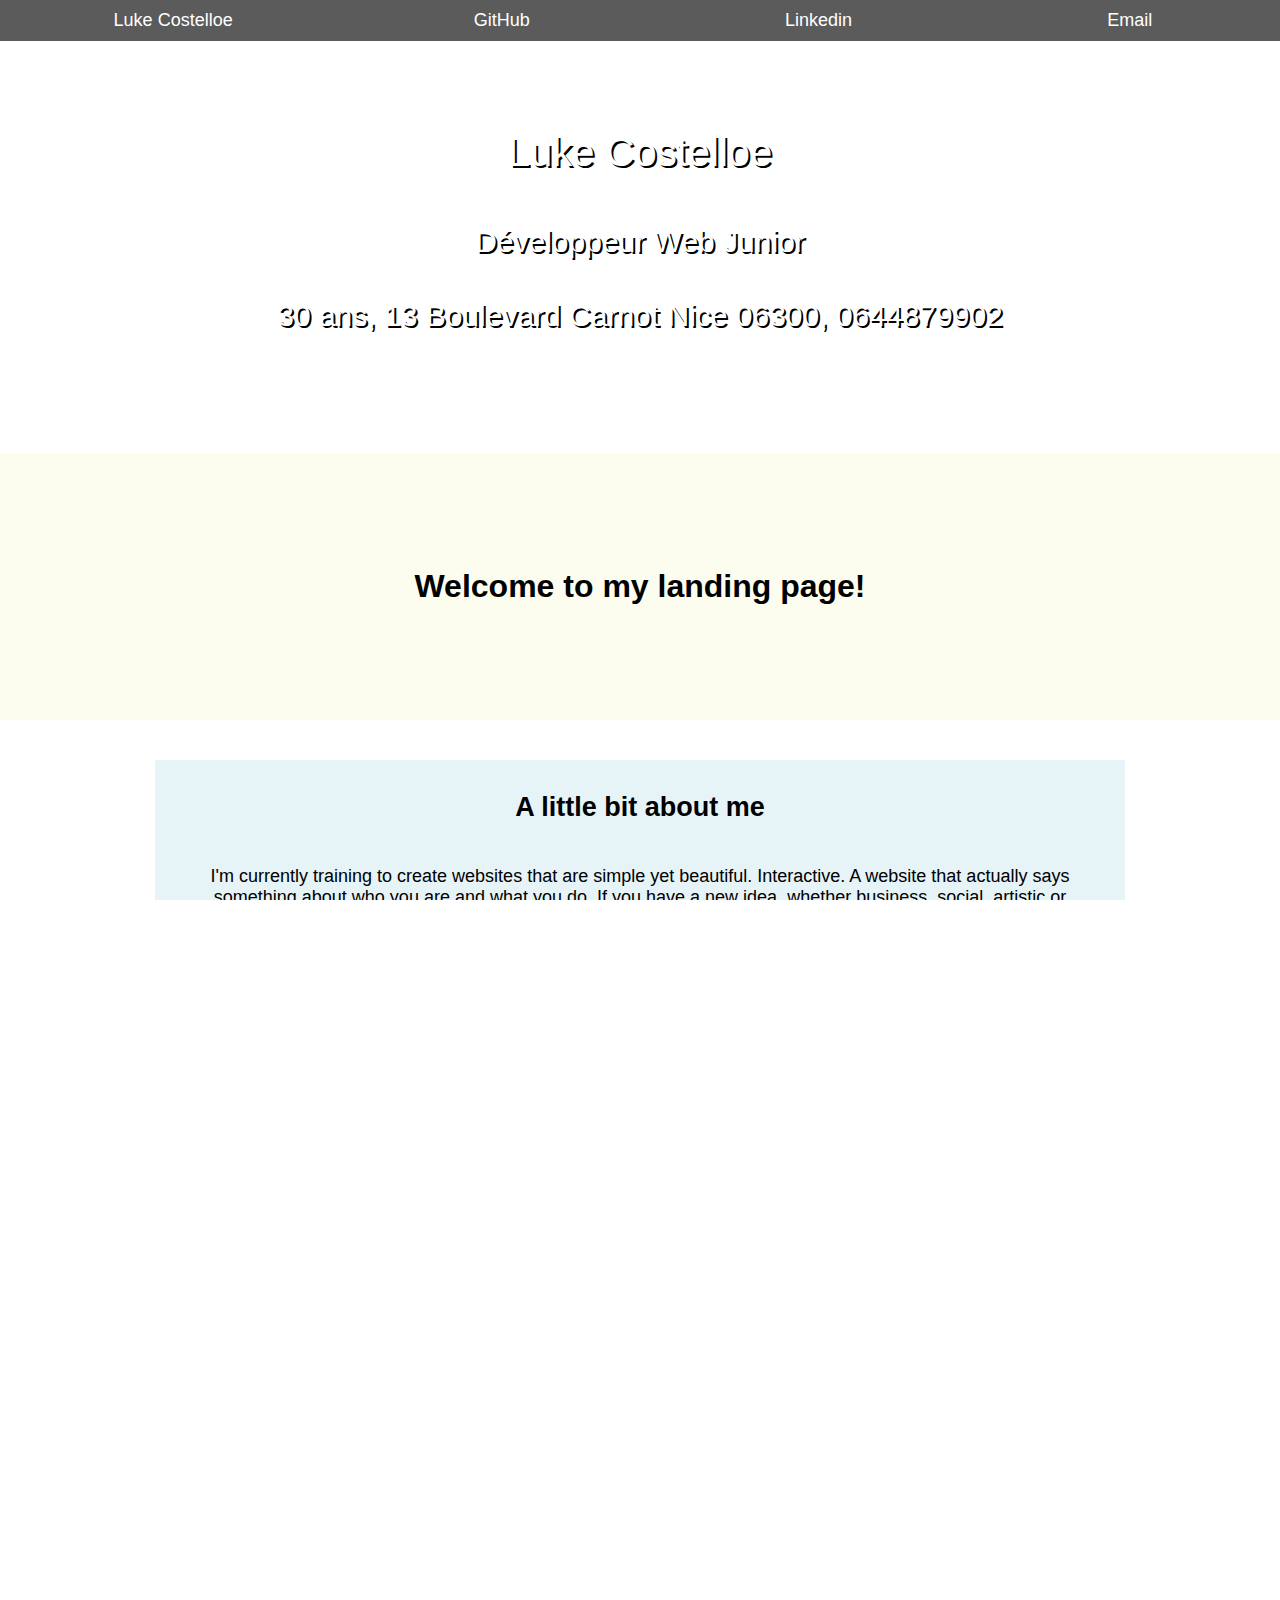
==== CV.html @ b397ced2 "small text changes" ====
<!DOCTYPE html>
<html lang="en">
  <head>
    <meta charset="UTF-8" />
    <meta http-equiv="X-UA-Compatible" content="IE=edge" />
    <meta name="viewport" content="width=device-width, initial-scale=1.0" />
    <title>Luke Costelloe CV</title>
    <link rel="stylesheet" href="CV.css" />
    <script src="CV.js"></script>
  </head>

  <body>
    <ul>
      <li class="LC">Luke Costelloe</li>

      <li>
        <a href="https://github.com/lukostelloe">GitHub</a>
      </li>
      <li>
        <a href="https://www.linkedin.com/in/luke-costelloe-7a88b7139/"
          >Linkedin</a
        >
      </li>
      <li><a href="mailto:lukostelloe@gmail.com">Email</a></li>
    </ul>

    <!-- HEADER -->

    <header class="header">
      <p id="headername">Luke Costelloe</p>
      <p>Développeur Web Junior</p>
      <p>30 ans, 13 Boulevard Carnot Nice 06300, 0644879902</p>
    </header>
    <h3 class="welcomeline">Welcome to my landing page!</h3>
    <div id="grid">
      <div class="aboutme">
        <h2 class="heading">A little bit about me</h2>
        <p>
          I'm currently training to create websites that are simple yet
          beautiful. Interactive. A website that actually says something about
          who you are and what you do. If you have a new idea, whether business,
          social, artistic or otherwise, I want to make the website for you!
          Have a look around and hopefully I'll hear from you soon. Luke
        </p>
      </div>

      <div class="progress">
        <h2 class="heading">Langues</h2>
        <div>
          <div class="progressbar">
            <div>
              <h2>Francais</h2>
            </div>
            <progress id="progressbar" value="80" max="100"></progress>
            <div>
              <h2>Anglais</h2>
              <progress id="progressbar" value="100" max="100"></progress>
            </div>
          </div>
        </div>
      </div>

      <div class="experpro">
        <h2 class="experience">Expérience Professionnelle</h2>
        <p>
          Juin 2020 - Septembre 2020 Serveur / Barman - DZ , Tallard , Hautes -
          Alpes
        </p>
        <p>Août 2018 - Décembre 2019 Barman - Ma Nolan's , Nice , 06</p>
        <p>Mars 2017 - Avril 2018 Technicien de laboratoire - NVRL , Dublin</p>
      </div>

      <div class="competences">
        <h2 class="heading">Competences</h2>
        <p>
          Maîtrise de l'outil informatique Programmation en JavaScript Service
          et relations client Capable de travailler au sein d'environnements
          dynamiques Bilingue en français et en anglais Excellente gestion du
          temps et très organiser Travail en équipe Créativité Enthousiasme pour
          le défi
        </p>
      </div>

      <section class="quote">
        <h2>Testimonials</h2>
        <div id="quotes">
          <div class="faces">
            <div class="container">
              <img
                src="Images/abdiel.jpg"
                alt="Avatar"
                class="image"
                style="width: 50%"
              />
              <div class="middle">
                <div class="text">"I'm so happy with the service!" Abdiel</div>
              </div>
            </div>

            <div class="container">
              <img
                src="Images/dimitri.JPG"
                alt="Avatar"
                class="image"
                style="width: 50%"
              />
              <div class="middle">
                <div class="text">
                  "Luke is a pleasure to work with!" Dimitri
                </div>
              </div>
            </div>

            <div class="container">
              <img
                src="Images/kevin.png"
                alt="Avatar"
                class="image"
                style="width: 50%"
              />
              <div class="middle">
                <div class="text">"Excellent service, thank you" Kevin</div>
              </div>
            </div>
          </div>
        </div>
      </section>

      <div class="questionform">
        <h2 class="heading">Souhaitez-vous me contacter?</h2>
        <form action="/action_page.php">
          <label for="fname">Prénom</label>
          <input
            type="text"
            id="fname"
            name="firstname"
            placeholder="Votre prénom.."
          />

          <label for="lname">Nom</label>
          <!-- <br /> -->
          <input
            type="text"
            id="lname"
            name="lastname"
            placeholder="Votre nom.."
          />
          <!-- <br /> -->

          <label for="email">Email</label>
          <!-- <br /> -->
          <input
            type="email"
            id="email"
            name="email"
            placeholder="Votre email.."
          />
          <!-- <br /> -->

          <label for="country">Pays</label>
          <!-- <br /> -->
          <select id="country" name="country">
            <option value="france">France</option>
            <option value="canada">Irland</option>
            <option value="usa">USA</option>
            <option value="UK">UK</option>
            <option value="australie">Australie</option>
          </select>
          <!-- <br /> -->
          <label for="subject">Matière</label>
          <!-- <br /> -->
          <textarea
            id="subject"
            name="subject"
            placeholder="Écris quelque chose.."
            style="height: 100px"
            maxlength="500"
            ;
          ></textarea>

          <input type="submit" value="Submit" />
        </form>
      </div>
    </div>

    <!-- FOOTER -->
    <footer>
      <p>
        Auteur: Luke Costelloe - 2021
        <a href="mailto:lukostelloe@gmail.com">lukostelloe@gmail.com</a>
        <img class="theselogos" src="images/theselogos.png" />
        <img class="photoshoplogo" src="images/ps.png" />
      </p>
    </footer>
  </body>
</html>
---- CV.css ----
html,
body {
  background-color: #ffffff;
  margin: 0;
  padding: 0;
  font-family: "Franklin Gothic Medium", "Arial Narrow", Arial, sans-serif;
  width: 100%;
  height: 100%;
  overflow-x: hidden;
}

p {
  margin: 20px;
}

ul {
  display: flex;
  justify-content: space-between;
  list-style-type: none;
  margin: 0;
  padding: 0;
  background-color: #333;
  position: fixed;
  top: 0;
  width: 100%;
  opacity: 0.8;
  z-index: 500;
  font-size: 18px;
}

li {
  margin: auto;
  padding: 10px 10px;
}

li a {
  color: white;
  padding: 10px 14px;
  text-decoration: none;
}

li a:hover:not(.active) {
  background-color: rgb(231, 238, 170);
  color: black;
  transition: box-shadow 0.3s ease-in;
}

.welcomeline {
  display: flex;
  flex-direction: row;
  justify-content: center;
  font-size: xx-large;
  margin: 0 auto;
  padding: 115px;
  background-color: #fdfdef;
  animation: swipe 2s;
}

.welcomeline:hover {
  box-shadow: 50px 5px 40px 20px rgb(138, 145, 146);
  transition: box-shadow 0.3s ease-in-out;
}
@keyframes swipe {
  from {
    right: 100px;
  }
  to {
    right: 0px;
  }
}

/* HEADER */

.header {
  display: flex;
  flex-direction: column;
  top: 0px;
  left: 0px;
  padding: 100px;
  text-align: center;
  background: url(images/bighill.jpg) center center;
  background-size: cover;
  color: white;
  font-size: 30px;
  text-shadow: 2px 2px black;
  align-items: center;
}

.header:hover {
  box-shadow: 1px 1px 50px 10px rgb(138, 145, 146);
  transition: box-shadow 0.3s ease-in-out;
}

#headername {
  font-size: 40px;
  padding: 10px 10px;
}

.name {
  position: absolute;
  top: 10px;
  left: 600px;
  color: white;
  font-size: 30px;
}

.theselogos {
  width: 100px;
  margin: 0 auto;
}

.photoshoplogo {
  width: 30px;
  margin: 0 auto;
}

.LC {
  color: white;
}

.heading {
  text-align: center;
  align-items: center;
  justify-content: center;
}

/* BIO */
#bio {
  text-align: center;
}

.aboutme {
  display: flex;
  flex-direction: column;
  justify-content: center;
  align-items: center;
  margin: 0 auto;
  background-color: #e6f4f8;
  max-width: 950px;
  width: 90%;
  margin: 40px auto;
  padding: 10px;
  text-align: center;
  font-size: 18px;
}

.aboutme:hover {
  box-shadow: 1px 1px 50px 10px rgb(188, 195, 196);
  transition: box-shadow 0.3s ease-in-out;
}

/* LANGUAGESPROGRESS */

.progress {
  display: flex;
  flex-direction: column;
  justify-content: center;
  align-items: center;
  text-align: center;
  max-width: 950px;
  margin: 0 auto;
  margin-bottom: 10px;
  background-color: #e6f4f8;
  width: 90%;
  padding: 10px;
  font-size: 18px;
}

.progress:hover {
  box-shadow: 1px 1px 50px 10px rgb(188, 195, 196);
  transition: box-shadow 0.3s ease-in-out;
}

/* EXPERPRO */

.experpro {
  display: flex;
  flex-direction: column;
  justify-content: center;
  align-items: center;
  max-width: 950px;
  /* margin: 0 auto; */
  margin-bottom: 10px;
  background-color: #e6f4f8;
  width: 90%;
  margin: 50px auto;
  padding: 10px;
  text-align: left;
  font-size: 18px;
}

.experpro:hover {
  box-shadow: 1px 1px 50px 10px rgb(188, 195, 196);
  transition: box-shadow 0.3s ease-in-out;
}

/* COMPETENCES */

.competences {
  display: flex;
  flex-wrap: wrap;
  justify-content: center;
  align-items: center;
  max-width: 950px;
  margin: 0 auto;
  margin-bottom: 10px;
  background-color: #e6f4f8;
  width: 90%;
  margin: 50px auto;
  padding: 10px;
  text-align: left;
  font-size: 18px;
}

.competences:hover {
  box-shadow: 1px 1px 50px 10px rgb(188, 195, 196);
  transition: box-shadow 0.3s ease-in-out;
}

/* QUOTE */
#quotes {
  display: flex;
  flex-direction: row-reverse;
}

.quote {
  display: flex;
  flex-direction: column;
  justify-content: center;
  align-items: center;
  text-align: center;
  margin: 50px auto;
  background-color: #e6f4f8;
  width: 90%;
}

.quote:hover {
  box-shadow: 1px 1px 50px 10px rgb(188, 195, 196);
  transition: box-shadow 0.3s ease-in-out;
}

.faces {
  display: flex;
  margin-bottom: 30px;
}

.container {
  position: relative;
  width: 50%;
}

.image {
  opacity: 1;
  display: block;
  height: auto;
  transition: 0.5s ease;
  backface-visibility: hidden;
  margin: 0 auto;
  padding: 5px;
  border-radius: 50px;
}

.middle {
  transition: 0.5s ease;
  opacity: 0;
  position: absolute;
  top: 50%;
  left: 50%;
  transform: translate(-50%, -50%);
  -ms-transform: translate(-50%, -50%);
}

.container:hover .image {
  opacity: 0.3;
}

.container:hover .middle {
  opacity: 1;
}

.text {
  background-color: #e6f4f8;
  color: black;
  font-size: 16px;
  padding: 16px 32px;
}

/* CONTACTFORM */
.questionform {
  display: grid;
  background-color: #e6f4f8;
  padding: 20px;
  width: 90%;
  margin: 0 auto;
  font-size: 18px;
  justify-content: center;
  align-items: center;
}
.questionform:hover {
  box-shadow: 1px 1px 50px 10px rgb(188, 195, 196);
  transition: box-shadow 0.3s ease-in-out;
}

input[type="text"],
select,
textarea {
  margin: auto;
  width: 100%;
  padding: 12px;
  border: 1px solid #ccc;
  border-radius: 4px;
  box-sizing: border-box;
  margin-top: 6px;
  margin-bottom: 16px;
  resize: vertical;
}

input[type="email"],
select,
textarea {
  margin: auto;
  width: 100%;
  padding: 12px;
  border: 1px solid #ccc;
  border-radius: 4px;
  box-sizing: border-box;
  margin-top: 6px;
  margin-bottom: 16px;
  resize: vertical;
}

input[type="submit"] {
  background-color: #59cefc;
  color: white;
  padding: 12px 20px;
  border: none;
  border-radius: 4px;
  cursor: pointer;
}

input[type="submit"]:hover {
  background-color: #56e2f5;
}

/* FOOTER */

footer {
  display: flex;
  justify-content: center;
  margin: 0 auto;
  background-color: #333;
  height: 60px;
  color: silver;
  border-top: solid 2px gray;
  padding: 8px;
  font-size: 18px;
  text-align: center;
}

.meter {
  display: flex;
  justify-content: center;
  align-items: center;
  width: 200%;
  height: 30px;
  background: #555;
  border-radius: 25px;
  padding: 10px;
  box-shadow: inset 0 -1px 1px rgba(255, 255, 255, 0.3);
}

.meter > span {
  display: flex;
  height: 100%;
  border-top-right-radius: 8px;
  border-bottom-right-radius: 8px;
  border-top-left-radius: 20px;
  border-bottom-left-radius: 20px;
  background-color: rgb(43, 194, 83);
  background-image: linear-gradient(
    center bottom,
    rgb(43, 194, 83) 37%,
    rgb(84, 240, 84) 69%
  );
  box-shadow: inset 0 2px 9px rgba(255, 255, 255, 0.3),
    inset 0 -2px 6px rgba(0, 0, 0, 0.4);
  overflow: hidden;
  animation: growth 5s;
}

@keyframes growth {
  from {
    width: 0%;
  }
  to {
    width: 80%;
  }
}

.meter2 {
  width: 150%;
  height: 10px;
  background: #555;
  border-radius: 25px;
  padding: 10px;
  box-shadow: inset 0 -1px 1px rgba(255, 255, 255, 0.3);
}

.meter2 > span {
  display: flex;
  height: 100%;
  border-top-right-radius: 8px;
  border-bottom-right-radius: 8px;
  border-top-left-radius: 20px;
  border-bottom-left-radius: 20px;
  background-color: rgb(43, 194, 83);
  background-image: linear-gradient(
    center bottom,
    rgb(43, 194, 83) 37%,
    rgb(84, 240, 84) 69%
  );
  box-shadow: inset 0 2px 9px rgba(255, 255, 255, 0.3),
    inset 0 -2px 6px rgba(0, 0, 0, 0.4);
  overflow: hidden;
  animation: growth2 5s;
}

@keyframes growth2 {
  from {
    width: 0%;
  }
  to {
    width: 100%;
  }
}

@media only screen and (max-width: 600px) {
  ul {
    display: grid;
    grid-template-columns: repeat(2, auto);
    align-items: center;
    justify-content: center;
    text-align: center;
  }

  footer {
    display: grid;
    grid-template-columns: repeat(2, auto);
    align-items: center;
    justify-content: center;
    text-align: center;
  }
}
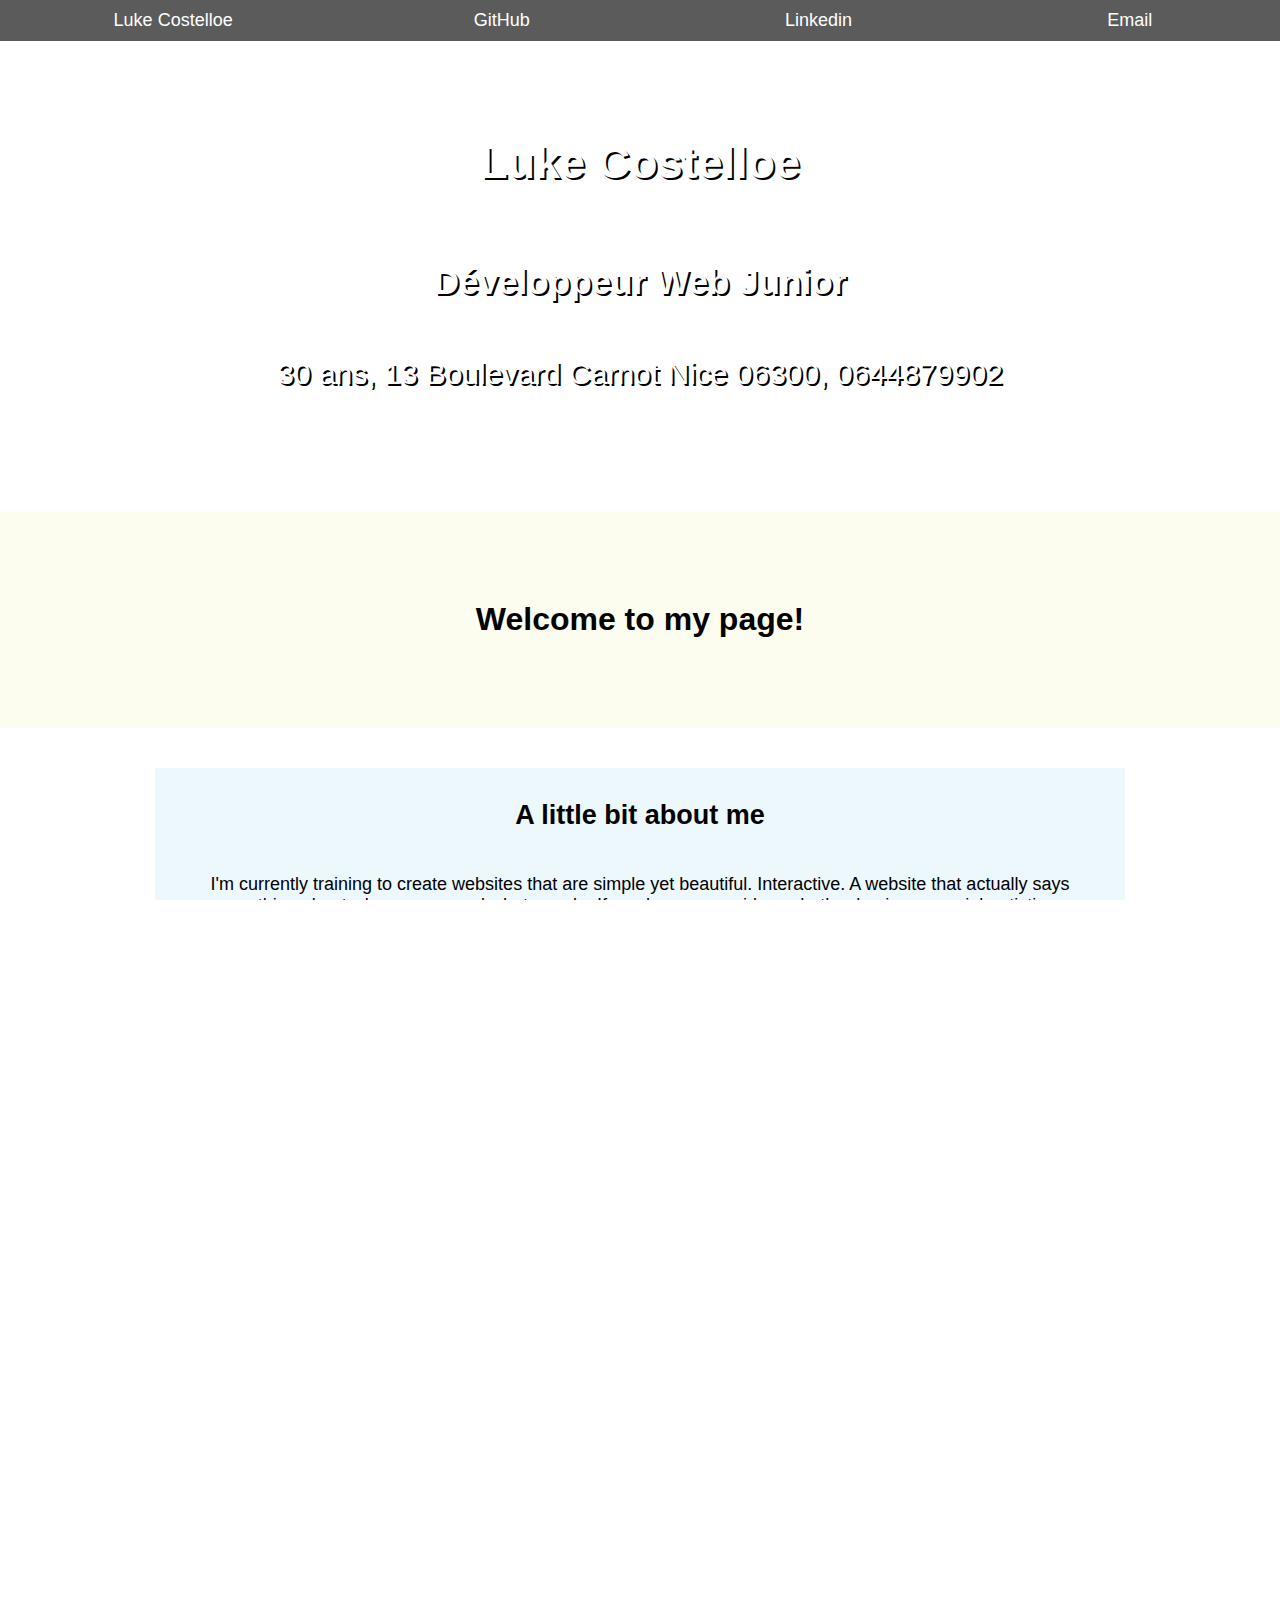
==== commit 731067dd: "some css, scrollbar" ====
--- a/CV.html
+++ b/CV.html
@@ -27,11 +27,11 @@
     <!-- HEADER -->
 
     <header class="header">
-      <p id="headername">Luke Costelloe</p>
-      <p>Développeur Web Junior</p>
+      <h2 id="headername">Luke Costelloe</h2>
+      <h3>Développeur Web Junior</h3>
       <p>30 ans, 13 Boulevard Carnot Nice 06300, 0644879902</p>
     </header>
-    <h3 class="welcomeline">Welcome to my landing page!</h3>
+    <h3 class="welcomeline">Welcome to my page!</h3>
     <div id="grid">
       <div class="aboutme">
         <h2 class="heading">A little bit about me</h2>
@@ -39,8 +39,8 @@
           I'm currently training to create websites that are simple yet
           beautiful. Interactive. A website that actually says something about
           who you are and what you do. If you have a new idea, whether business,
-          social, artistic or otherwise, I want to make the website for you!
-          Have a look around and hopefully I'll hear from you soon. Luke
+          social, artistic or otherwise, I want to make a website for you! Have
+          a look around and hopefully I'll hear from you soon. Luke
         </p>
       </div>
 
@@ -72,13 +72,12 @@
 
       <div class="competences">
         <h2 class="heading">Competences</h2>
-        <p>
-          Maîtrise de l'outil informatique Programmation en JavaScript Service
-          et relations client Capable de travailler au sein d'environnements
-          dynamiques Bilingue en français et en anglais Excellente gestion du
-          temps et très organiser Travail en équipe Créativité Enthousiasme pour
-          le défi
-        </p>
+        <p>Efficient in HTML,CSS and JS</p>
+        <p>Experience in customer relations and client-based environments</p>
+        <p>Bilingual in French and English</p>
+        <p>Organised and efficient</p>
+        <p>Excellent team player</p>
+        <p>Creative</p>
       </div>
 
       <section class="quote">
@@ -188,7 +187,7 @@
       <p>
         Auteur: Luke Costelloe - 2021
         <a href="mailto:lukostelloe@gmail.com">lukostelloe@gmail.com</a>
-        <img class="theselogos" src="images/theselogos.png" />
+        <img class="htmlcssjs" src="images/theselogos.png" />
         <img class="photoshoplogo" src="images/ps.png" />
       </p>
     </footer>
--- a/CV.css
+++ b/CV.css
@@ -12,6 +12,8 @@
 p {
   margin: 20px;
 }
+
+/* NAVBAR */
 
 ul {
   display: flex;
@@ -26,6 +28,17 @@
   opacity: 0.8;
   z-index: 500;
   font-size: 18px;
+  animation: swipein 1s;
+}
+
+@keyframes swipein {
+  from {
+    transform: translateX(-100%);
+  }
+
+  to {
+    transform: translateX(0%);
+  }
 }
 
 li {
@@ -45,27 +58,30 @@
   transition: box-shadow 0.3s ease-in;
 }
 
+/* WELCOME LINE */
+
 .welcomeline {
   display: flex;
   flex-direction: row;
   justify-content: center;
   font-size: xx-large;
   margin: 0 auto;
-  padding: 115px;
+  padding: 90px;
   background-color: #fdfdef;
-  animation: swipe 2s;
+  animation: swipe 1s;
 }
 
 .welcomeline:hover {
-  box-shadow: 50px 5px 40px 20px rgb(138, 145, 146);
+  box-shadow: 50px 5px 35px 15px rgb(138, 145, 146);
   transition: box-shadow 0.3s ease-in-out;
 }
 @keyframes swipe {
   from {
-    right: 100px;
-  }
+    transform: translateX(100%);
+  }
+
   to {
-    right: 0px;
+    transform: translateX(0%);
   }
 }
 
@@ -84,6 +100,16 @@
   font-size: 30px;
   text-shadow: 2px 2px black;
   align-items: center;
+  animation: appear 3s;
+}
+
+@keyframes appear {
+  from {
+    opacity: 0.3;
+  }
+  to {
+    opacity: 1;
+  }
 }
 
 .header:hover {
@@ -91,29 +117,6 @@
   transition: box-shadow 0.3s ease-in-out;
 }
 
-#headername {
-  font-size: 40px;
-  padding: 10px 10px;
-}
-
-.name {
-  position: absolute;
-  top: 10px;
-  left: 600px;
-  color: white;
-  font-size: 30px;
-}
-
-.theselogos {
-  width: 100px;
-  margin: 0 auto;
-}
-
-.photoshoplogo {
-  width: 30px;
-  margin: 0 auto;
-}
-
 .LC {
   color: white;
 }
@@ -125,9 +128,6 @@
 }
 
 /* BIO */
-#bio {
-  text-align: center;
-}
 
 .aboutme {
   display: flex;
@@ -135,7 +135,7 @@
   justify-content: center;
   align-items: center;
   margin: 0 auto;
-  background-color: #e6f4f8;
+  background-color: #edf8fc;
   max-width: 950px;
   width: 90%;
   margin: 40px auto;
@@ -160,7 +160,7 @@
   max-width: 950px;
   margin: 0 auto;
   margin-bottom: 10px;
-  background-color: #e6f4f8;
+  background-color: #edf8fc;
   width: 90%;
   padding: 10px;
   font-size: 18px;
@@ -179,9 +179,8 @@
   justify-content: center;
   align-items: center;
   max-width: 950px;
-  /* margin: 0 auto; */
   margin-bottom: 10px;
-  background-color: #e6f4f8;
+  background-color: #edf8fc;
   width: 90%;
   margin: 50px auto;
   padding: 10px;
@@ -198,13 +197,13 @@
 
 .competences {
   display: flex;
-  flex-wrap: wrap;
+  flex-direction: column;
   justify-content: center;
   align-items: center;
   max-width: 950px;
   margin: 0 auto;
   margin-bottom: 10px;
-  background-color: #e6f4f8;
+  background-color: #edf8fc;
   width: 90%;
   margin: 50px auto;
   padding: 10px;
@@ -217,7 +216,8 @@
   transition: box-shadow 0.3s ease-in-out;
 }
 
-/* QUOTE */
+/* TESTIMONIALS */
+
 #quotes {
   display: flex;
   flex-direction: row-reverse;
@@ -230,7 +230,7 @@
   align-items: center;
   text-align: center;
   margin: 50px auto;
-  background-color: #e6f4f8;
+  background-color: #edf8fc;
   width: 90%;
 }
 
@@ -279,16 +279,17 @@
 }
 
 .text {
-  background-color: #e6f4f8;
+  background-color: #edf8fc;
   color: black;
   font-size: 16px;
   padding: 16px 32px;
 }
 
 /* CONTACTFORM */
+
 .questionform {
   display: grid;
-  background-color: #e6f4f8;
+  background-color: #edf8fc;
   padding: 20px;
   width: 90%;
   margin: 0 auto;
@@ -349,89 +350,22 @@
   justify-content: center;
   margin: 0 auto;
   background-color: #333;
-  height: 60px;
+  height: auto;
   color: silver;
   border-top: solid 2px gray;
-  padding: 8px;
-  font-size: 18px;
-  text-align: center;
-}
-
-.meter {
-  display: flex;
-  justify-content: center;
-  align-items: center;
-  width: 200%;
-  height: 30px;
-  background: #555;
-  border-radius: 25px;
-  padding: 10px;
-  box-shadow: inset 0 -1px 1px rgba(255, 255, 255, 0.3);
-}
-
-.meter > span {
-  display: flex;
-  height: 100%;
-  border-top-right-radius: 8px;
-  border-bottom-right-radius: 8px;
-  border-top-left-radius: 20px;
-  border-bottom-left-radius: 20px;
-  background-color: rgb(43, 194, 83);
-  background-image: linear-gradient(
-    center bottom,
-    rgb(43, 194, 83) 37%,
-    rgb(84, 240, 84) 69%
-  );
-  box-shadow: inset 0 2px 9px rgba(255, 255, 255, 0.3),
-    inset 0 -2px 6px rgba(0, 0, 0, 0.4);
-  overflow: hidden;
-  animation: growth 5s;
-}
-
-@keyframes growth {
-  from {
-    width: 0%;
-  }
-  to {
-    width: 80%;
-  }
-}
-
-.meter2 {
-  width: 150%;
-  height: 10px;
-  background: #555;
-  border-radius: 25px;
-  padding: 10px;
-  box-shadow: inset 0 -1px 1px rgba(255, 255, 255, 0.3);
-}
-
-.meter2 > span {
-  display: flex;
-  height: 100%;
-  border-top-right-radius: 8px;
-  border-bottom-right-radius: 8px;
-  border-top-left-radius: 20px;
-  border-bottom-left-radius: 20px;
-  background-color: rgb(43, 194, 83);
-  background-image: linear-gradient(
-    center bottom,
-    rgb(43, 194, 83) 37%,
-    rgb(84, 240, 84) 69%
-  );
-  box-shadow: inset 0 2px 9px rgba(255, 255, 255, 0.3),
-    inset 0 -2px 6px rgba(0, 0, 0, 0.4);
-  overflow: hidden;
-  animation: growth2 5s;
-}
-
-@keyframes growth2 {
-  from {
-    width: 0%;
-  }
-  to {
-    width: 100%;
-  }
+  padding: auto;
+  font-size: 18px;
+  text-align: center;
+}
+
+.htmlcssjs {
+  width: 100px;
+  margin: 0 auto;
+}
+
+.photoshoplogo {
+  width: 30px;
+  margin: 0 auto;
 }
 
 @media only screen and (max-width: 600px) {
@@ -443,6 +377,13 @@
     text-align: center;
   }
 
+  .faces {
+    display: flex;
+    flex-direction: column;
+    justify-content: center;
+    align-items: center;
+  }
+
   footer {
     display: grid;
     grid-template-columns: repeat(2, auto);
@@ -451,3 +392,16 @@
     text-align: center;
   }
 }
+
+body::-webkit-scrollbar {
+  width: 1em;
+}
+
+body::-webkit-scrollbar-track {
+  box-shadow: inset 5 5 10px rgba(0, 0, 0, 0.3);
+}
+
+body::-webkit-scrollbar-thumb {
+  background-color: #edf8fc;
+  outline: 1px solid rgb(44, 103, 163);
+}
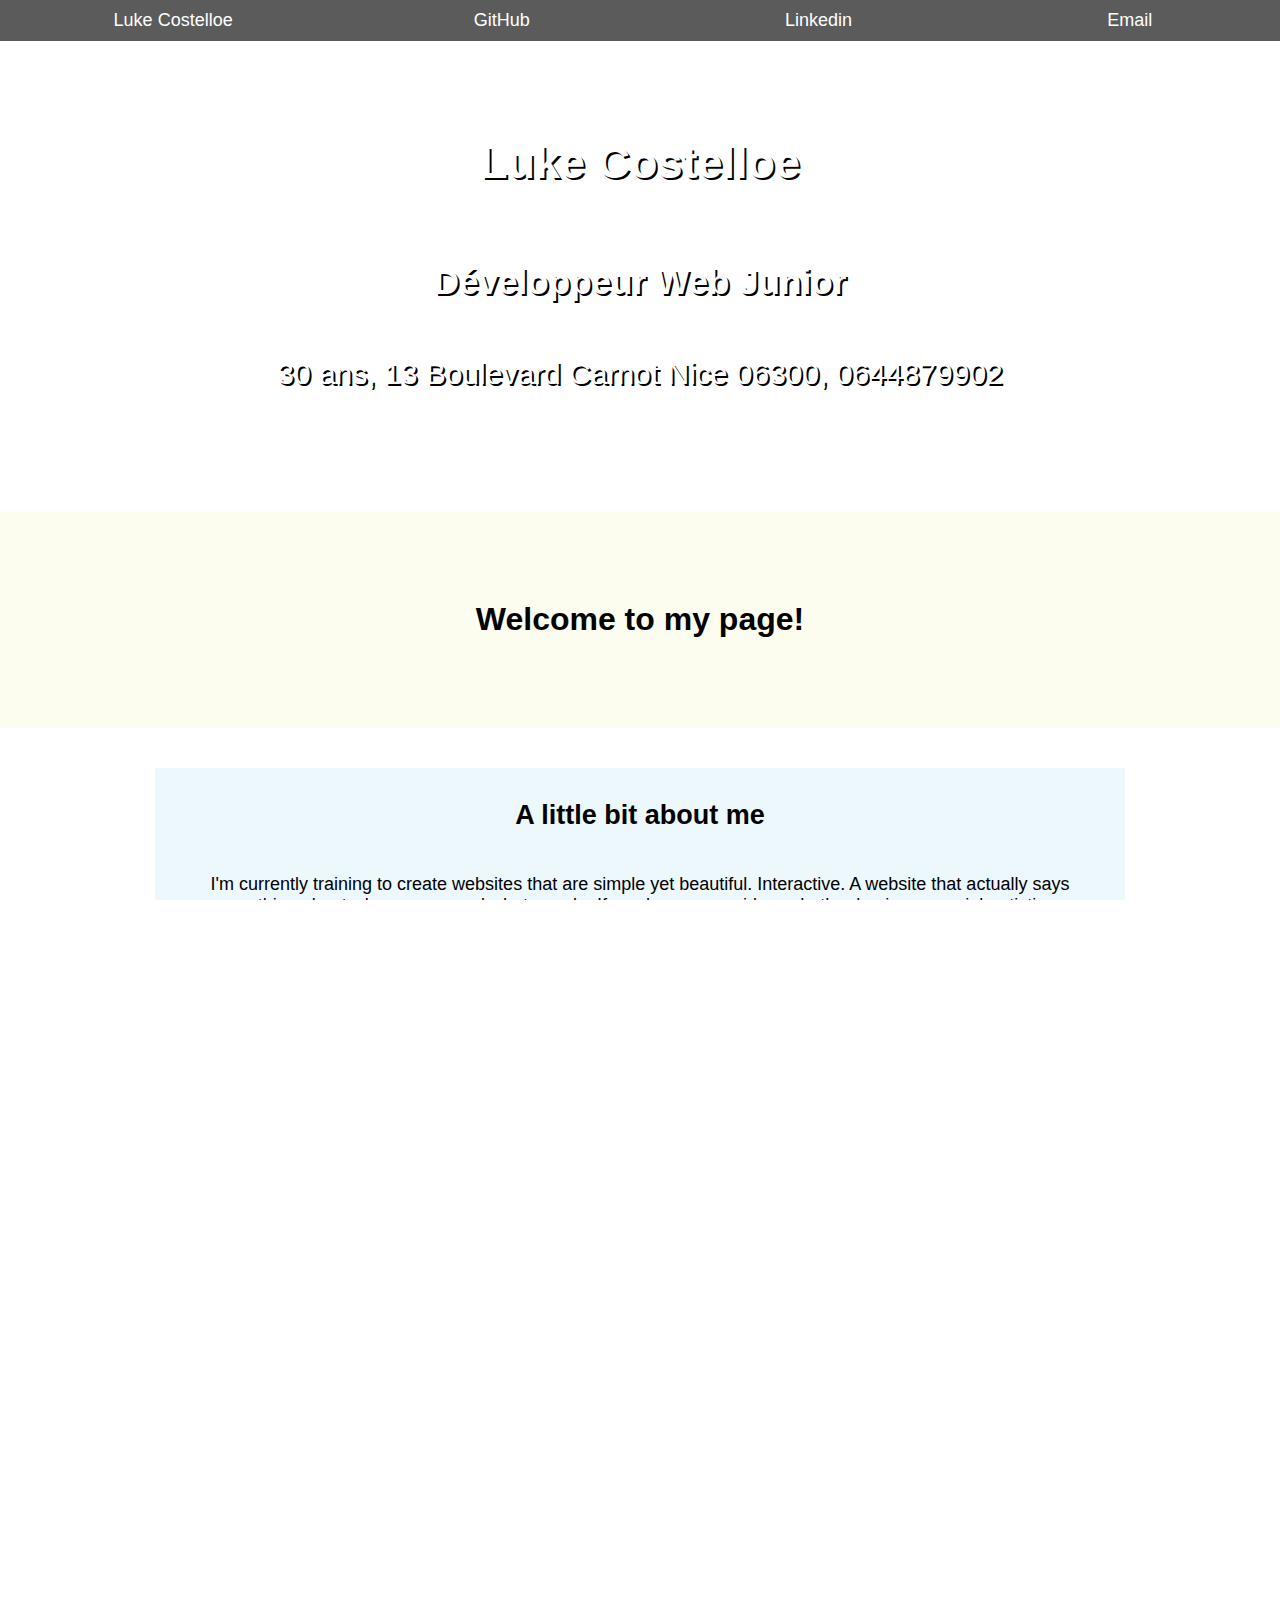
==== commit 20563b3a: "changes" ====
--- a/CV.html
+++ b/CV.html
@@ -71,13 +71,13 @@
       </div>
 
       <div class="competences">
-        <h2 class="heading">Competences</h2>
-        <p>Efficient in HTML,CSS and JS</p>
-        <p>Experience in customer relations and client-based environments</p>
-        <p>Bilingual in French and English</p>
-        <p>Organised and efficient</p>
-        <p>Excellent team player</p>
-        <p>Creative</p>
+        <h2>Competences</h2>
+        <div class="complogos">
+          <img class="clogos" src="Images/html5logo.jpg" />
+          <img class="clogos" src="Images/css3logo.jpg" />
+          <img class="clogos" src="Images/javascriptlogo.jpg" />
+          <img class="clogos" src="Images/bootstraplogo.jpg" />
+        </div>
       </div>
 
       <section class="quote">
--- a/CV.css
+++ b/CV.css
@@ -201,7 +201,6 @@
   justify-content: center;
   align-items: center;
   max-width: 950px;
-  margin: 0 auto;
   margin-bottom: 10px;
   background-color: #edf8fc;
   width: 90%;
@@ -209,6 +208,22 @@
   padding: 10px;
   text-align: left;
   font-size: 18px;
+}
+
+.complogos {
+  display: grid;
+  grid-template-columns: repeat(2, auto);
+}
+
+.clogos {
+  height: 200px;
+  width: 200px;
+  padding: 30px;
+}
+
+.clogos:hover {
+  box-shadow: 1px 1px 50px 10px rgb(188, 195, 196);
+  transition: box-shadow 0.3s ease-in-out;
 }
 
 .competences:hover {
@@ -384,6 +399,13 @@
     align-items: center;
   }
 
+  .complogos {
+    display: flex;
+    flex-direction: column;
+    justify-content: center;
+    align-items: center;
+  }
+
   footer {
     display: grid;
     grid-template-columns: repeat(2, auto);
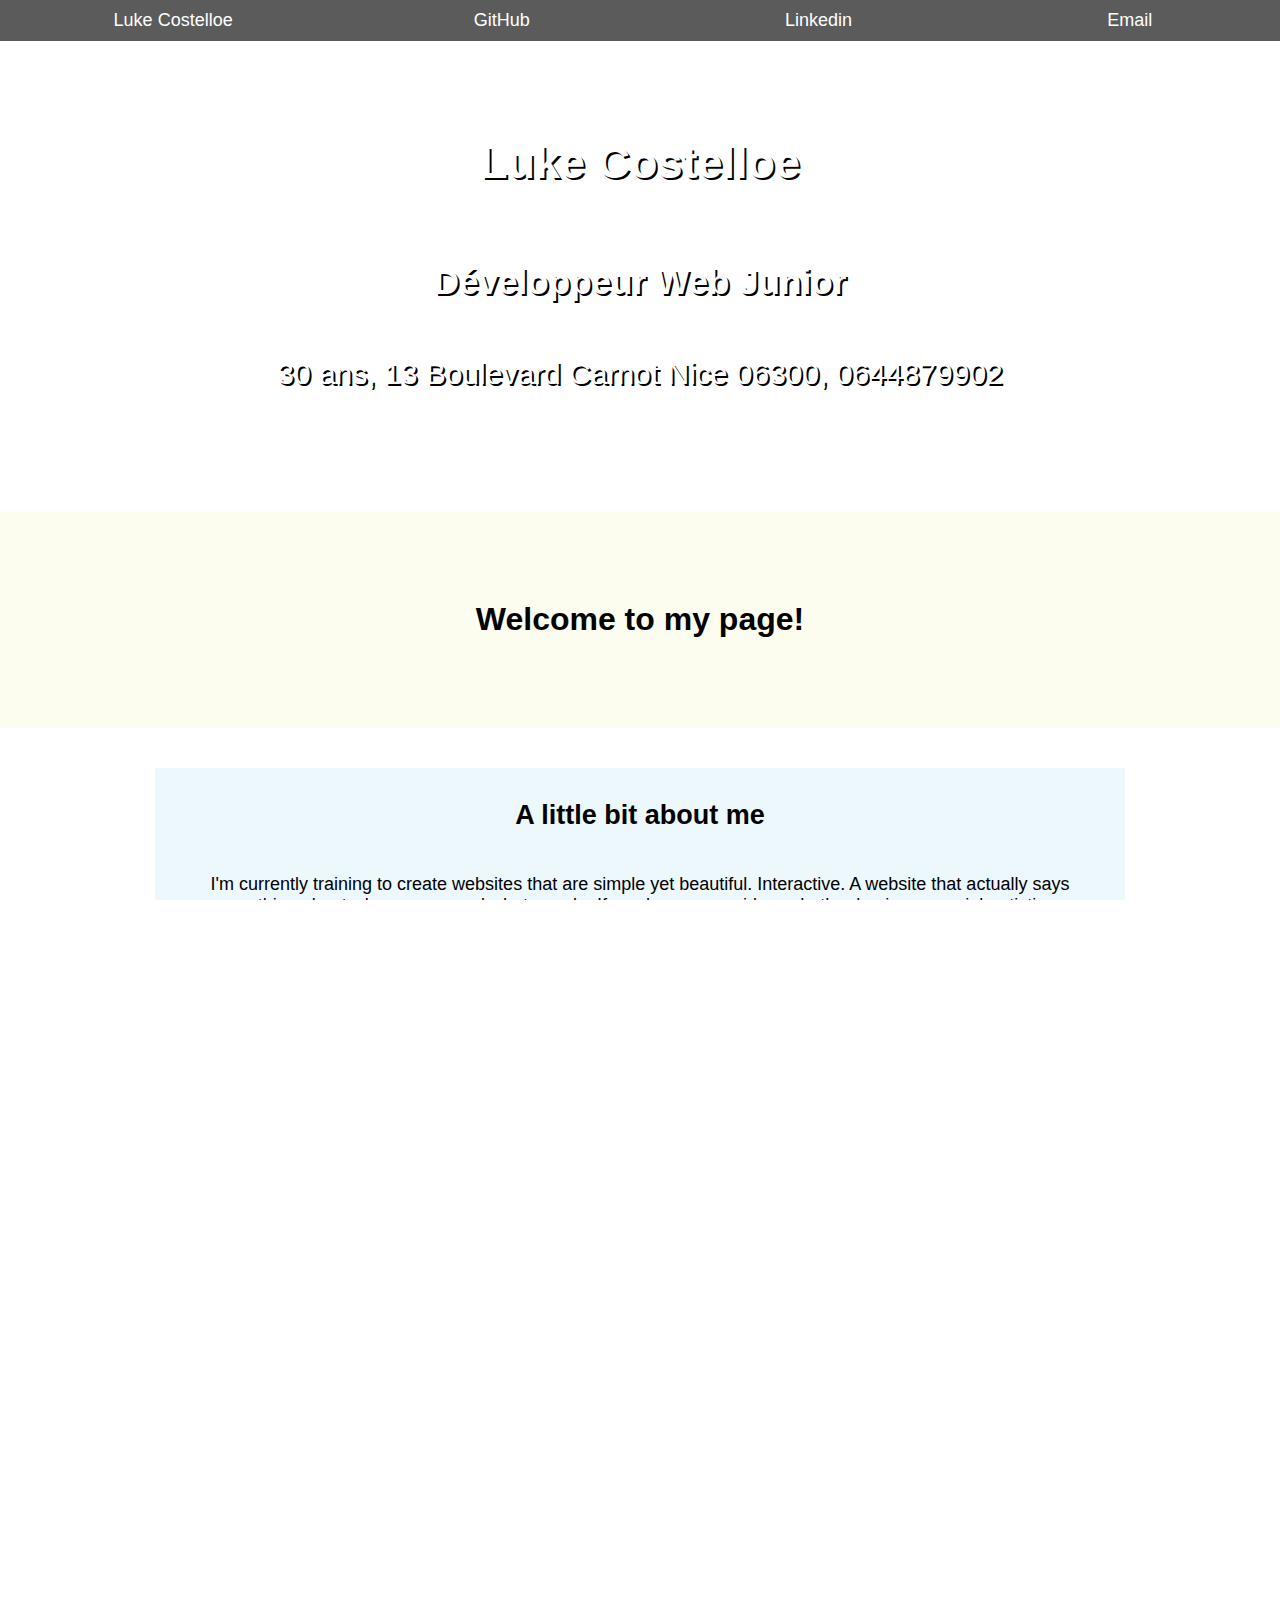
==== commit c5b2e4f1: "css styling on logos" ====
--- a/CV.html
+++ b/CV.html
@@ -74,9 +74,13 @@
         <h2>Competences</h2>
         <div class="complogos">
           <img class="clogos" src="Images/html5logo.jpg" />
+          <p class="descriptions">Beautifully designed websites with HTML</p>
           <img class="clogos" src="Images/css3logo.jpg" />
+          <p class="descriptions">Impressive stylings with CSS</p>
           <img class="clogos" src="Images/javascriptlogo.jpg" />
+          <p class="descriptions">Intuitive and fun interactions with JS</p>
           <img class="clogos" src="Images/bootstraplogo.jpg" />
+          <p class="descriptions">Fast results with bootstrap</p>
         </div>
       </div>
 
--- a/CV.css
+++ b/CV.css
@@ -212,23 +212,32 @@
 
 .complogos {
   display: grid;
-  grid-template-columns: repeat(2, auto);
+  grid-template-columns: repeat(4, auto);
 }
 
 .clogos {
-  height: 200px;
-  width: 200px;
+  height: 180px;
+  width: 180px;
   padding: 30px;
 }
 
+.descriptions {
+  opacity: 0;
+}
+
 .clogos:hover {
   box-shadow: 1px 1px 50px 10px rgb(188, 195, 196);
   transition: box-shadow 0.3s ease-in-out;
 }
 
+.clogos:hover + .descriptions {
+  transition: opacity 2s;
+  opacity: 1;
+}
+
 .competences:hover {
   box-shadow: 1px 1px 50px 10px rgb(188, 195, 196);
-  transition: box-shadow 0.3s ease-in-out;
+  transition: box-shadow 2s ease-in-out;
 }
 
 /* TESTIMONIALS */
@@ -251,7 +260,7 @@
 
 .quote:hover {
   box-shadow: 1px 1px 50px 10px rgb(188, 195, 196);
-  transition: box-shadow 0.3s ease-in-out;
+  transition: box-shadow 2s ease-in-out;
 }
 
 .faces {
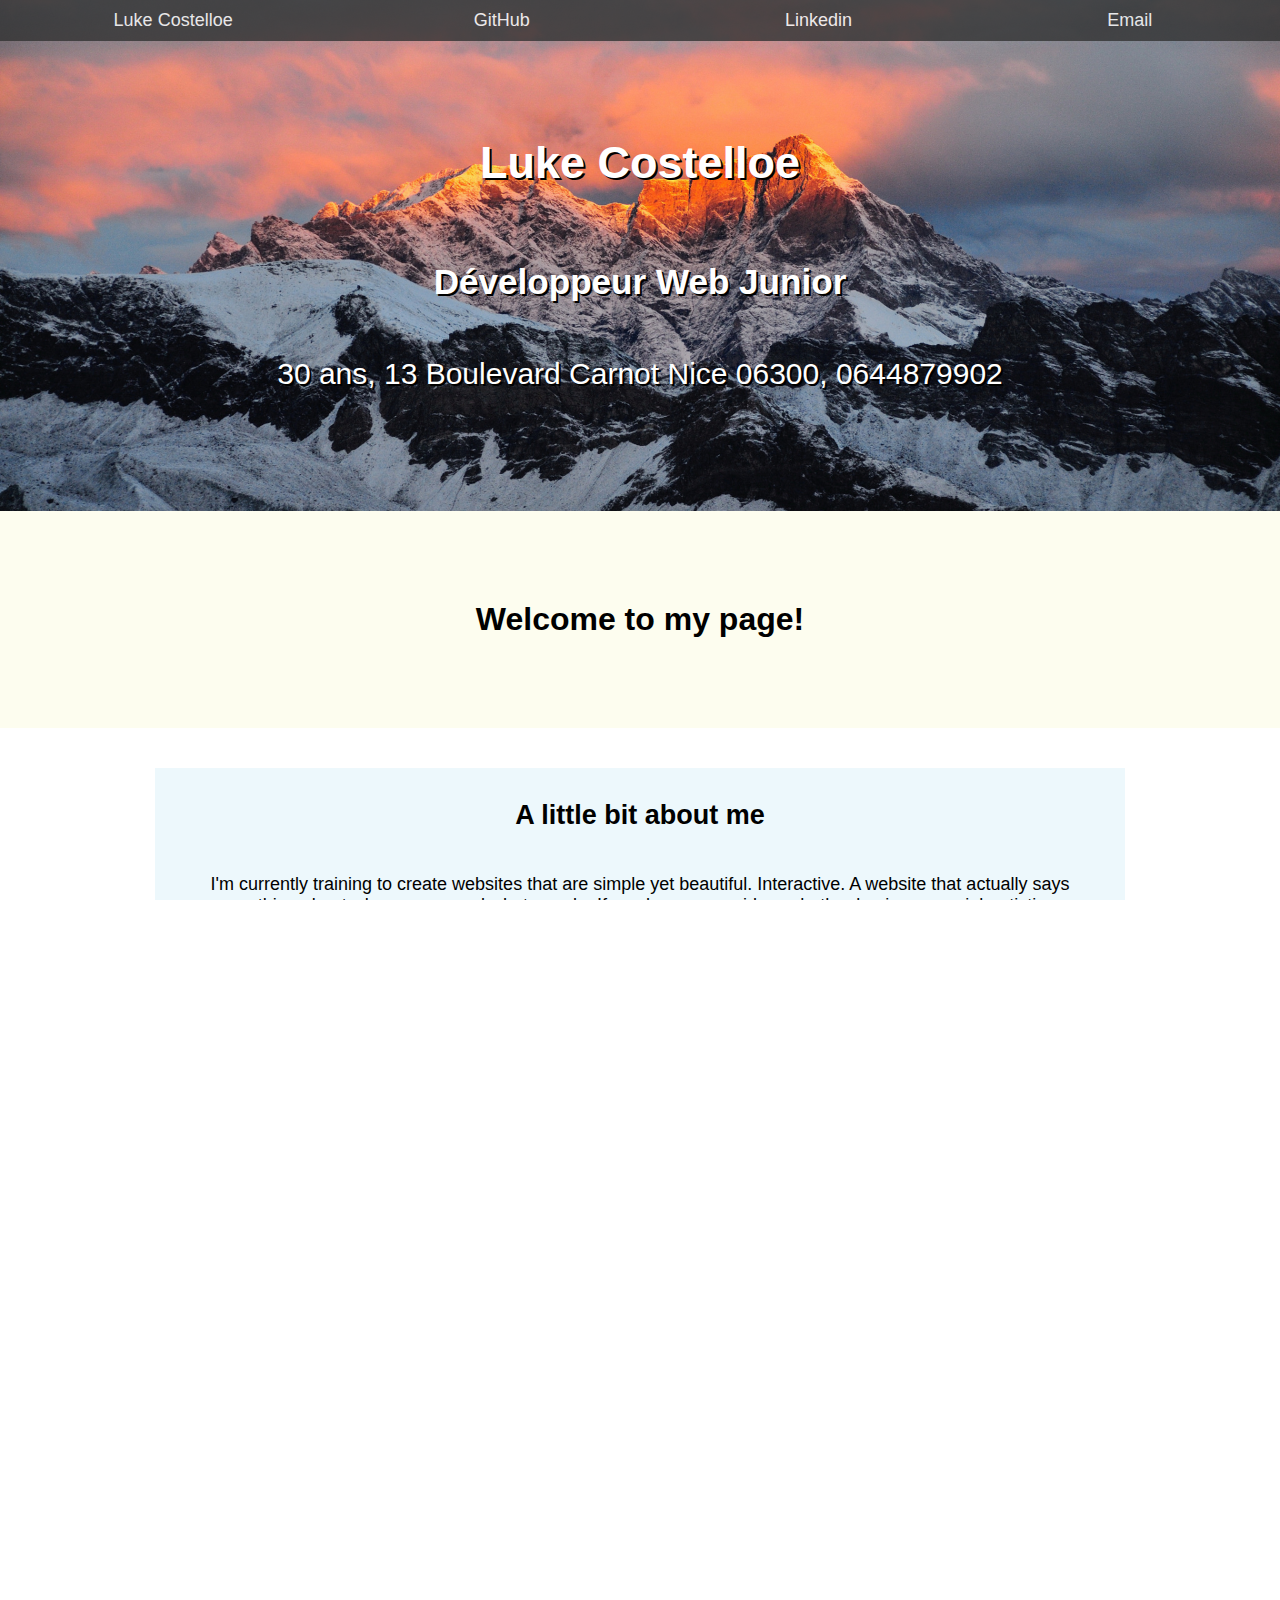
==== commit 4efee872: "final" ====
--- a/CV.html
+++ b/CV.html
@@ -51,10 +51,10 @@
             <div>
               <h2>Francais</h2>
             </div>
-            <progress id="progressbar" value="80" max="100"></progress>
+            <progress class="progressbars" value="80" max="100"></progress>
             <div>
               <h2>Anglais</h2>
-              <progress id="progressbar" value="100" max="100"></progress>
+              <progress class="progressbars" value="100" max="100"></progress>
             </div>
           </div>
         </div>
@@ -73,13 +73,13 @@
       <div class="competences">
         <h2>Competences</h2>
         <div class="complogos">
-          <img class="clogos" src="Images/html5logo.jpg" />
+          <img class="clogos" src="html5logo.jpg" />
           <p class="descriptions">Beautifully designed websites with HTML</p>
-          <img class="clogos" src="Images/css3logo.jpg" />
-          <p class="descriptions">Impressive stylings with CSS</p>
-          <img class="clogos" src="Images/javascriptlogo.jpg" />
+          <img class="clogos" src="css3logo.jpg" />
+          <p class="descriptions">Subtle but impressive stylings with CSS</p>
+          <img class="clogos" src="javascriptlogo.jpg" />
           <p class="descriptions">Intuitive and fun interactions with JS</p>
-          <img class="clogos" src="Images/bootstraplogo.jpg" />
+          <img class="clogos" src="bootstraplogo.jpg" />
           <p class="descriptions">Fast results with bootstrap</p>
         </div>
       </div>
@@ -90,7 +90,7 @@
           <div class="faces">
             <div class="container">
               <img
-                src="Images/abdiel.jpg"
+                src="abdiel.jpg"
                 alt="Avatar"
                 class="image"
                 style="width: 50%"
@@ -102,7 +102,7 @@
 
             <div class="container">
               <img
-                src="Images/dimitri.JPG"
+                src="dimitri.JPG"
                 alt="Avatar"
                 class="image"
                 style="width: 50%"
@@ -116,7 +116,7 @@
 
             <div class="container">
               <img
-                src="Images/kevin.png"
+                src="kevin.png"
                 alt="Avatar"
                 class="image"
                 style="width: 50%"
@@ -191,8 +191,8 @@
       <p>
         Auteur: Luke Costelloe - 2021
         <a href="mailto:lukostelloe@gmail.com">lukostelloe@gmail.com</a>
-        <img class="htmlcssjs" src="images/theselogos.png" />
-        <img class="photoshoplogo" src="images/ps.png" />
+        <img class="htmlcssjs" src="theselogos.png" />
+        <img class="photoshoplogo" src="ps.png" />
       </p>
     </footer>
   </body>
--- a/CV.css
+++ b/CV.css
@@ -94,7 +94,7 @@
   left: 0px;
   padding: 100px;
   text-align: center;
-  background: url(images/bighill.jpg) center center;
+  background: url(bighill.jpg) center center;
   background-size: cover;
   color: white;
   font-size: 30px;
@@ -237,7 +237,7 @@
 
 .competences:hover {
   box-shadow: 1px 1px 50px 10px rgb(188, 195, 196);
-  transition: box-shadow 2s ease-in-out;
+  transition: box-shadow 0.3s ease-in-out;
 }
 
 /* TESTIMONIALS */
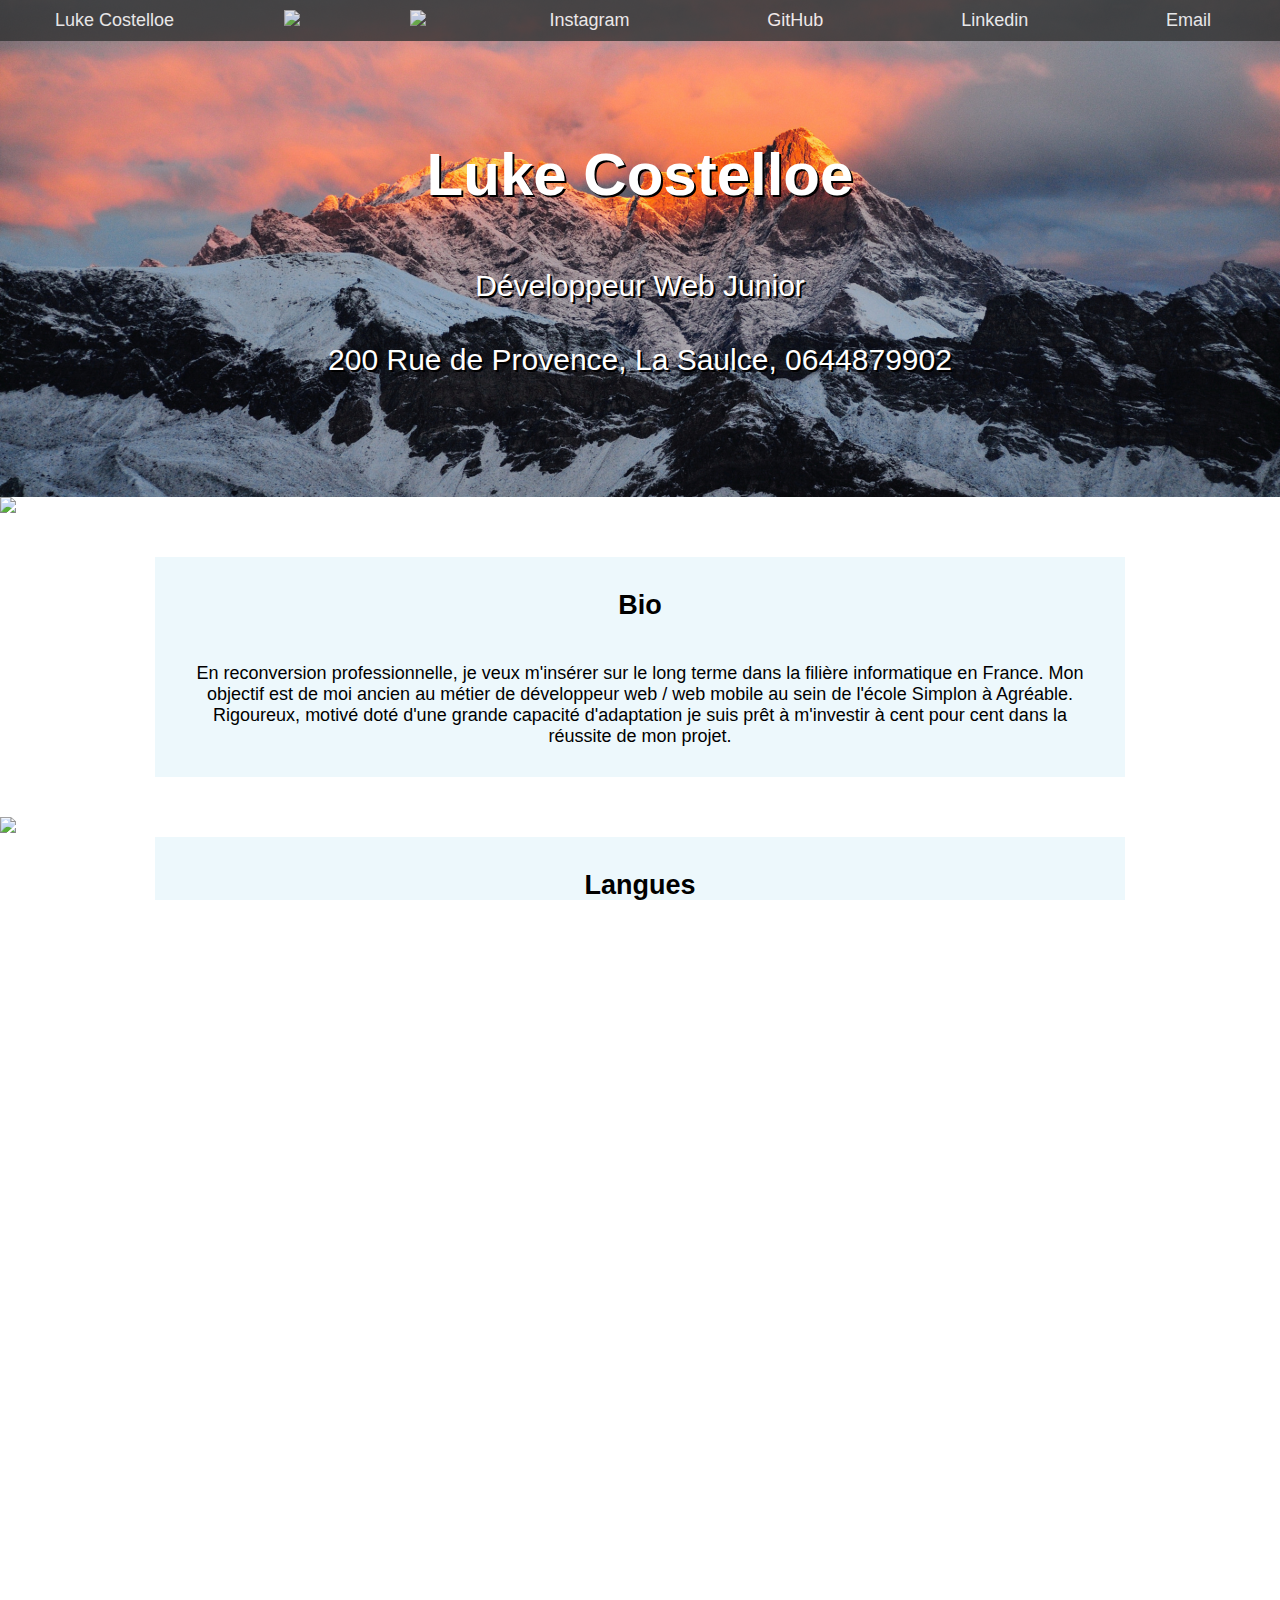
==== commit 53b993a3: "Update CV.html" ====
--- a/CV.html
+++ b/CV.html
@@ -1,199 +1,214 @@
-<!DOCTYPE html>
-<html lang="en">
-  <head>
-    <meta charset="UTF-8" />
-    <meta http-equiv="X-UA-Compatible" content="IE=edge" />
-    <meta name="viewport" content="width=device-width, initial-scale=1.0" />
-    <title>Luke Costelloe CV</title>
-    <link rel="stylesheet" href="CV.css" />
-    <script src="CV.js"></script>
-  </head>
-
-  <body>
-    <ul>
-      <li class="LC">Luke Costelloe</li>
-
-      <li>
-        <a href="https://github.com/lukostelloe">GitHub</a>
-      </li>
-      <li>
-        <a href="https://www.linkedin.com/in/luke-costelloe-7a88b7139/"
-          >Linkedin</a
-        >
-      </li>
-      <li><a href="mailto:lukostelloe@gmail.com">Email</a></li>
-    </ul>
-
-    <!-- HEADER -->
-
-    <header class="header">
-      <h2 id="headername">Luke Costelloe</h2>
-      <h3>Développeur Web Junior</h3>
-      <p>30 ans, 13 Boulevard Carnot Nice 06300, 0644879902</p>
-    </header>
-    <h3 class="welcomeline">Welcome to my page!</h3>
-    <div id="grid">
-      <div class="aboutme">
-        <h2 class="heading">A little bit about me</h2>
-        <p>
-          I'm currently training to create websites that are simple yet
-          beautiful. Interactive. A website that actually says something about
-          who you are and what you do. If you have a new idea, whether business,
-          social, artistic or otherwise, I want to make a website for you! Have
-          a look around and hopefully I'll hear from you soon. Luke
-        </p>
-      </div>
-
-      <div class="progress">
-        <h2 class="heading">Langues</h2>
-        <div>
-          <div class="progressbar">
-            <div>
-              <h2>Francais</h2>
-            </div>
-            <progress class="progressbars" value="80" max="100"></progress>
-            <div>
-              <h2>Anglais</h2>
-              <progress class="progressbars" value="100" max="100"></progress>
-            </div>
-          </div>
-        </div>
-      </div>
-
-      <div class="experpro">
-        <h2 class="experience">Expérience Professionnelle</h2>
-        <p>
-          Juin 2020 - Septembre 2020 Serveur / Barman - DZ , Tallard , Hautes -
-          Alpes
-        </p>
-        <p>Août 2018 - Décembre 2019 Barman - Ma Nolan's , Nice , 06</p>
-        <p>Mars 2017 - Avril 2018 Technicien de laboratoire - NVRL , Dublin</p>
-      </div>
-
-      <div class="competences">
-        <h2>Competences</h2>
-        <div class="complogos">
-          <img class="clogos" src="html5logo.jpg" />
-          <p class="descriptions">Beautifully designed websites with HTML</p>
-          <img class="clogos" src="css3logo.jpg" />
-          <p class="descriptions">Subtle but impressive stylings with CSS</p>
-          <img class="clogos" src="javascriptlogo.jpg" />
-          <p class="descriptions">Intuitive and fun interactions with JS</p>
-          <img class="clogos" src="bootstraplogo.jpg" />
-          <p class="descriptions">Fast results with bootstrap</p>
-        </div>
-      </div>
-
-      <section class="quote">
-        <h2>Testimonials</h2>
-        <div id="quotes">
-          <div class="faces">
-            <div class="container">
-              <img
-                src="abdiel.jpg"
-                alt="Avatar"
-                class="image"
-                style="width: 50%"
-              />
-              <div class="middle">
-                <div class="text">"I'm so happy with the service!" Abdiel</div>
-              </div>
-            </div>
-
-            <div class="container">
-              <img
-                src="dimitri.JPG"
-                alt="Avatar"
-                class="image"
-                style="width: 50%"
-              />
-              <div class="middle">
-                <div class="text">
-                  "Luke is a pleasure to work with!" Dimitri
-                </div>
-              </div>
-            </div>
-
-            <div class="container">
-              <img
-                src="kevin.png"
-                alt="Avatar"
-                class="image"
-                style="width: 50%"
-              />
-              <div class="middle">
-                <div class="text">"Excellent service, thank you" Kevin</div>
-              </div>
-            </div>
-          </div>
-        </div>
-      </section>
-
-      <div class="questionform">
-        <h2 class="heading">Souhaitez-vous me contacter?</h2>
-        <form action="/action_page.php">
-          <label for="fname">Prénom</label>
-          <input
-            type="text"
-            id="fname"
-            name="firstname"
-            placeholder="Votre prénom.."
-          />
-
-          <label for="lname">Nom</label>
-          <!-- <br /> -->
-          <input
-            type="text"
-            id="lname"
-            name="lastname"
-            placeholder="Votre nom.."
-          />
-          <!-- <br /> -->
-
-          <label for="email">Email</label>
-          <!-- <br /> -->
-          <input
-            type="email"
-            id="email"
-            name="email"
-            placeholder="Votre email.."
-          />
-          <!-- <br /> -->
-
-          <label for="country">Pays</label>
-          <!-- <br /> -->
-          <select id="country" name="country">
-            <option value="france">France</option>
-            <option value="canada">Irland</option>
-            <option value="usa">USA</option>
-            <option value="UK">UK</option>
-            <option value="australie">Australie</option>
-          </select>
-          <!-- <br /> -->
-          <label for="subject">Matière</label>
-          <!-- <br /> -->
-          <textarea
-            id="subject"
-            name="subject"
-            placeholder="Écris quelque chose.."
-            style="height: 100px"
-            maxlength="500"
-            ;
-          ></textarea>
-
-          <input type="submit" value="Submit" />
-        </form>
-      </div>
-    </div>
-
-    <!-- FOOTER -->
-    <footer>
-      <p>
-        Auteur: Luke Costelloe - 2021
-        <a href="mailto:lukostelloe@gmail.com">lukostelloe@gmail.com</a>
-        <img class="htmlcssjs" src="theselogos.png" />
-        <img class="photoshoplogo" src="ps.png" />
-      </p>
-    </footer>
-  </body>
-</html>
+<!DOCTYPE html>
+<html lang="en">
+  <head>
+    <meta charset="UTF-8" />
+    <meta http-equiv="X-UA-Compatible" content="IE=edge" />
+    <meta name="viewport" content="width=device-width, initial-scale=1.0" />
+    <title>Luke Costelloe CV</title>
+    <link rel="stylesheet" href="CV.css" />
+    <script src="CV.js"></script>
+  </head>
+
+  <body>
+    <!-- HEADING BAR -->
+
+    <ul>
+      <li class="LC">Luke Costelloe</li>
+      <li><img class="theselogos" src="images/theselogos.png" /></li>
+      <li><img class="photoshoplogo" src="images/ps.png" /></li>
+      <li>
+        <a href="https://www.instagram.com/luke_costelloe_/?hl=en">Instagram</a>
+      </li>
+      <li>
+        <a href="https://github.com/lukostelloe">GitHub</a>
+      </li>
+      <li>
+        <a href="https://www.linkedin.com/in/luke-costelloe-7a88b7139/"
+          >Linkedin</a
+        >
+      </li>
+      <li><a href="mailto:lukostelloe@gmail.com">Email</a></li>
+    </ul>
+
+    <!-- HEADER -->
+
+    <header class="header">
+      <h1>Luke Costelloe</h1>
+      <p>Développeur Web Junior</p>
+      <p>200 Rue de Provence, La Saulce, 0644879902</p>
+    </header>
+    <img class="logo" src="images/logo.PNG" />
+
+    <!-- ABOUT ME -->
+
+    <div class="aboutme">
+      <h2 class="bio">Bio</h2>
+      <p>
+        En reconversion professionnelle, je veux m'insérer sur le long terme
+        dans la filière informatique en France. Mon objectif est de moi ancien
+        au métier de développeur web / web mobile au sein de l'école Simplon à
+        Agréable. Rigoureux, motivé doté d'une grande capacité d'adaptation je
+        suis prêt à m'investir à cent pour cent dans la réussite de mon projet.
+      </p>
+    </div>
+    <img class="face" src="images/myface.PNG" />
+
+    <!-- LANGUAGE PROGRESS -->
+
+    <div class="progress">
+      <h2 class="langues">Langues</h2>
+      <div>
+        <div class="progressbar">
+          <h2>Francais</h2>
+          <progress value="75" max="100"></progress>
+          <h2>Anglais</h2>
+          <progress value="100" max="100"></progress>
+        </div>
+      </div>
+    </div>
+
+    <!-- EXPERIENCE PROFESSIONNELLE -->
+
+    <div class="experpro">
+      <h2 class="experience">Expérience Professionnelle</h2>
+      <p>
+        Juin 2020 - Septembre 2020 Serveur / Barman - DZ , Tallard , Hautes -
+        Alpes
+      </p>
+      <p>Août 2018 - Décembre 2019 Barman - Ma Nolan's , Nice , 06</p>
+      <p>Mars 2017 - Avril 2018 Technicien de laboratoire - NVRL , Dublin</p>
+    </div>
+
+    <div class="competences">
+      <h2 class="compheading">Competences</h2>
+      <p>
+        Maîtrise de l'outil informatique Programmation en JavaScript Service et
+        relations client Capable de travailler au sein d'environnements
+        dynamiques Bilingue en français et en anglais Excellente gestion du
+        temps et très organiser Travail en équipe Créativité Enthousiasme pour
+        le défi
+      </p>
+    </div>
+
+    <!-- SLIDESHOW -->
+
+    <div class="slideshow-container">
+      <h2>Galerie d'Art</h2>
+      <div class="mySlides fade">
+        <div class="numbertext">1 / 4</div>
+        <img
+          class="catunderpressure"
+          src="images/cat underpressure.jpg"
+          style="width: 100%"
+        />
+        <div class="text">Cat Under Pressure</div>
+      </div>
+
+      <div class="mySlides fade">
+        <div class="numbertext">2 / 4</div>
+        <img
+          class="bangdupomme"
+          src="images/bang du pomme.jpg"
+          style="width: 100%"
+        />
+        <div class="text">Bang Du Pomme</div>
+      </div>
+
+      <div class="mySlides fade">
+        <div class="numbertext">3 / 4</div>
+        <img class="chairs" src="images/chairs.jpg" style="width: 100%" />
+        <div class="text">Chairs</div>
+      </div>
+
+      <div class="mySlides fade">
+        <div class="numbertext">4 / 4</div>
+        <img class="chairs" src="images/dog man.jpg" style="width: 100%" />
+        <div class="text">Dog Man</div>
+      </div>
+
+      <a class="prev" onclick="plusSlides(-1)">&#10094;</a>
+      <a class="next" onclick="plusSlides(1)">&#10095;</a>
+    </div>
+    <br />
+
+    <div style="text-align: center">
+      <span class="dot" onclick="currentSlide(1)"></span>
+      <span class="dot" onclick="currentSlide(2)"></span>
+      <span class="dot" onclick="currentSlide(3)"></span>
+      <span class="dot" onclick="currentSlide(4)"></span>
+    </div>
+
+    <!-- QUOTE -->
+
+    <section class="quote">
+      <blockquote class="container">
+        <p>"Some great quote"</p>
+        <cite>satisfied customer</cite>
+        <p>"another quote"</p>
+        <cite>satisfied customer</cite>
+        <p>"yes"</p>
+        <cite>satisfied customer</cite>
+      </blockquote>
+    </section>
+
+    <!-- CONTACT FORM -->
+
+    <div class="questionform">
+      <h3>Souhaitez-vous me contacter?</h3>
+      <form action="/action_page.php">
+        <label for="fname">Prénom</label>
+        <input
+          type="text"
+          id="fname"
+          name="firstname"
+          placeholder="Votre prénom.."
+        />
+
+        <label for="lname">Nom</label>
+        <input
+          type="text"
+          id="lname"
+          name="lastname"
+          placeholder="Votre nom.."
+        />
+
+        <label for="email">Email</label>
+        <input
+          type="email"
+          id="email"
+          name="email"
+          placeholder="Votre email.."
+        />
+
+        <label for="country">Pays</label>
+        <select id="country" name="country">
+          <option value="france">France</option>
+          <option value="canada">Irland</option>
+          <option value="usa">USA</option>
+          <option value="UK">UK</option>
+          <option value="australie">Australie</option>
+        </select>
+
+        <label for="subject">Matière</label>
+        <textarea
+          id="subject"
+          name="subject"
+          placeholder="Écris quelque chose.."
+          style="height: 100px"
+          maxlength="500"
+          ;
+        ></textarea>
+
+        <input type="submit" value="Submit" />
+      </form>
+    </div>
+
+    <!-- FOOTER -->
+    <footer>
+      <p>
+        Auteur: Luke Costelloe - 2021
+        <a href="mailto:lukostelloe@gmail.com">lukostelloe@gmail.com</a>
+      </p>
+    </footer>
+  </body>
+</html>
